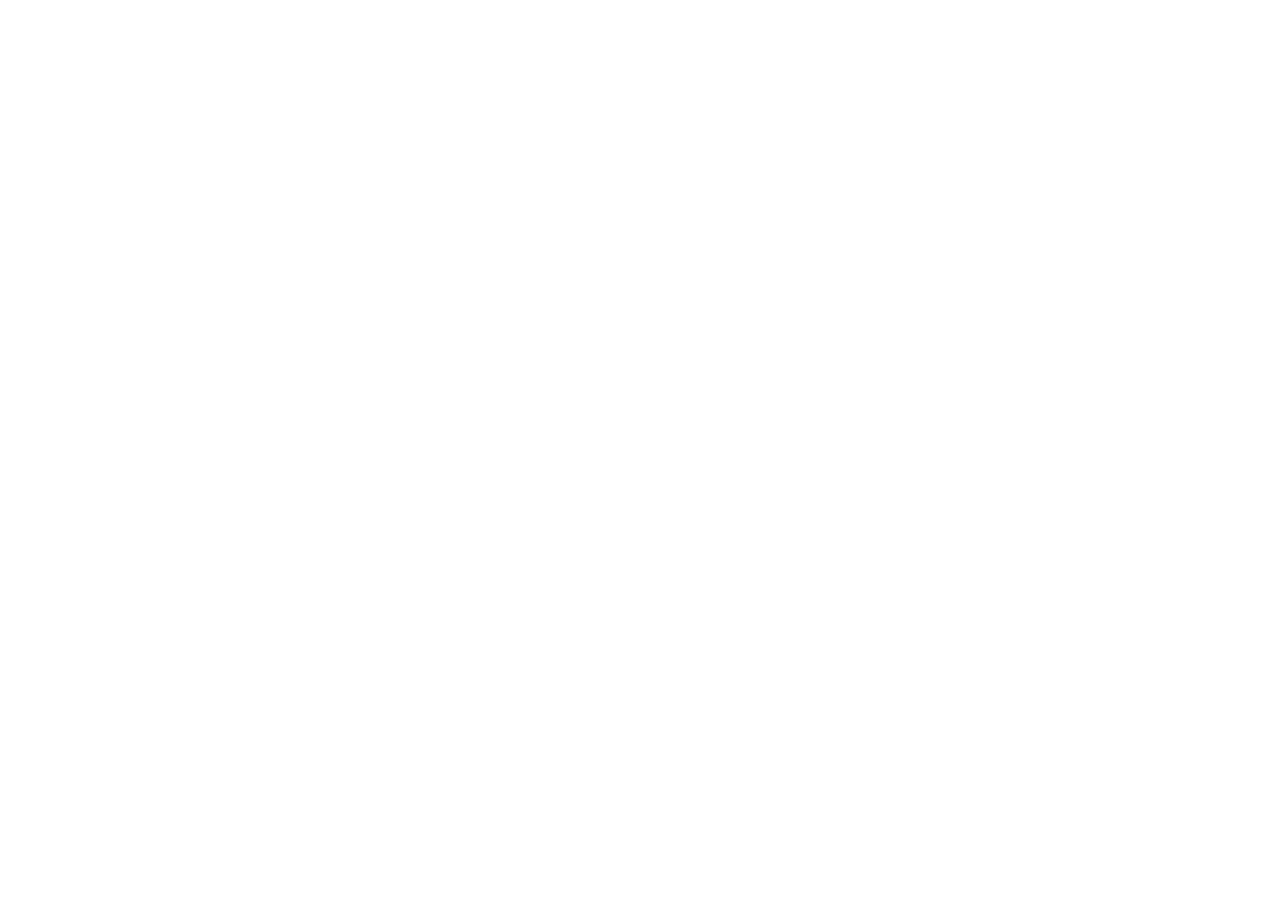
==== api/config/login_form.html @ 2508a824 "terminal" ====
<!DOCTYPE html>
<html lang="en">
<head>
    <meta charset="UTF-8">
    <meta name="viewport" content="width=device-width, initial-scale=1.0">
    <title>Document</title>
</head>
<body>
    
</body>
</html>
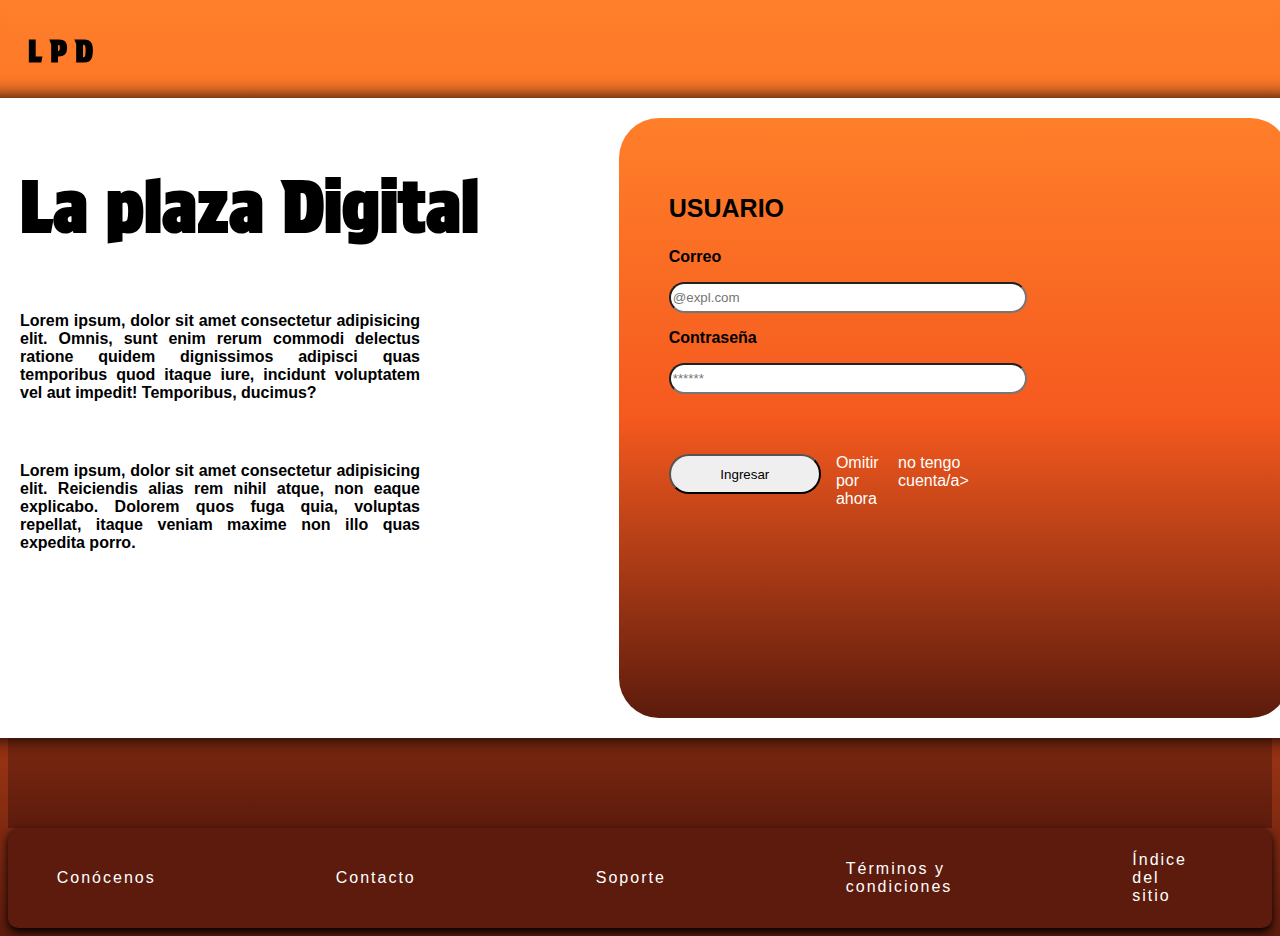
==== commit 749ac65f: "m" ====
--- a/api/config/login_form.html
+++ b/api/config/login_form.html
@@ -3,9 +3,58 @@
 <head>
     <meta charset="UTF-8">
     <meta name="viewport" content="width=device-width, initial-scale=1.0">
-    <title>Document</title>
+    <link rel="stylesheet" href="/css/register_form.css">
+    <link rel="stylesheet" href="/fonts.css">
+    <title>Login</title>
 </head>
 <body>
+    <header class="head">
+        <h2>L P D</h2>
+    </header>
+    <div class="contenedor">
+        <div class="div_centro">
+            
+            <div class="columna-texto">
+                <h1 class="Titulo">La plaza Digital</h1>
+                <div class="txt_cont">
+                    <p class="bnv_msg">Lorem ipsum, dolor sit amet consectetur adipisicing elit. Omnis, sunt enim rerum commodi delectus ratione quidem dignissimos adipisci quas temporibus quod itaque iure, incidunt voluptatem vel aut impedit! Temporibus, ducimus?</p>
+                </div>
+                
+                <div class="sub_desc">
+                    <p class="descrip">Lorem ipsum, dolor sit amet consectetur adipisicing elit. Reiciendis alias rem nihil atque, non eaque explicabo. Dolorem quos fuga quia, voluptas repellat, itaque veniam maxime non illo quas expedita porro.</p>
+                </div>
+            </div>
+            <div id="Logo_pag">
+                <div class="Regis_div">
+                    <div class="user_div">
+                        <p class="Ttl_usuario">USUARIO</p>
+                    </div>
+                    <p>Correo</p>
+                    <input type="email" class="imput" placeholder="@expl.com" required>
+                    
+
+                    <p>Contraseña</p>
+                    <input type="password" class="imput" placeholder="******">
+                    
+                        <div class="Action_div">
+                            <button class="butt_reg">Ingresar</button>
+                            <a href="../config/src/Producto_Descripción.html">Omitir por ahora</a>
+                            <a href="register_form.html">no tengo cuenta/a>
+                        </div>
+                </div>
+                </div>
+            </div>
+        </div>
+    </div>
     
+    <footer>
+        <div class="pie_pag">
+            <a href="#">Conócenos</a>
+            <a href="#">Contacto</a>
+            <a href="#">Soporte</a>
+            <a href="#">Términos y condiciones</a>
+            <a href="#">Índice del sitio</a>
+            <a href="#">Mas</a>
+        </div>   
 </body>
 </html>--- a/css/register_form.css
+++ b/css/register_form.css
@@ -0,0 +1,167 @@
+.contenedor {
+    display: flex;
+    justify-content: center;
+    align-items: center;
+    height: 820px;
+    background: #f3f2f2;
+}
+
+body{
+    background:linear-gradient(#ff7f2a, #F5591E, #5C1B0C);
+}
+
+.head{
+    border-radius: 25px;
+    position: fixed;
+}
+
+h2{
+    padding-left: 20px;
+    font-family:"ProtestStrike-Regular";
+    font-weight: 900px;
+    font-size: 30px;
+}
+
+.contenedor {
+    display: flex;
+    justify-content: center;
+    align-items: center;
+    height: 820px;
+    background: linear-gradient(#ff7f2a, #F5591E, #5C1B0C);;
+}
+
+.div_centro {
+    display: flex;
+    justify-content: space-between;
+    width: 1400px;
+    height: 600px;
+    background:  white;
+    padding: 20px;
+    border-radius: 35px;
+    box-shadow: 0 0 20px;
+}
+
+.columna-texto {
+    display: flex;
+    flex-direction: column;
+    width: 65%;
+}
+
+.Titulo {
+    text-align: left;
+    font-family: "ProtestStrike-Regular";
+    font-weight: 400px;
+    font-size: 70px;
+    margin-left: 20px;
+    padding-left: 60px;
+}
+
+.Ttl_usuario{
+    font-family: sans-serif;
+    font-weight: 400px;
+    font-size: 25px;
+}
+
+.txt_cont {
+    height: 150px;
+    width: 400px;
+    margin-left: 20px;
+    text-align: justify;
+    padding-left: 60px;
+}
+
+.bnv_msg {
+    text-align: left;
+    margin-bottom: 5px;
+    text-align: justify;
+    font-family: sans-serif;
+    font-weight: 700;
+}
+
+.sub_desc {
+    height: 150px;
+    width: 400px;
+    margin-left: 20px;
+    padding-left: 60px;
+}
+
+.descrip {
+    text-align: left;
+    text-align: justify;
+    word-break: initial;
+}
+
+
+#Logo_pag {
+    margin-right: 50px;
+    width: 900px;
+    display: flex;
+    background:linear-gradient(#ff7f2a, #F5591E, #5C1B0C);
+    border-radius: 40px;
+}
+
+.user_div{
+    margin-bottom: 10px;
+    gap: 50px;
+    font-family: "ProtestStrike-Regular";
+    font-weight: 200;
+}
+
+.Regis_div {
+    margin-top: 1px;
+    gap: 20px;
+    padding: 50px;
+    width: 300px;
+}
+.Action_div {
+    display: flex;
+    gap: 15px;
+    margin-top: 60px; 
+}
+
+.imput{
+    font-family: sans-serif;
+    height: 25px;
+    width: 350px;
+    border-radius: 20px;
+}
+
+p{
+    font-family: sans-serif;
+    font-weight: 600;
+}
+
+.butt_reg{
+    width: 350px;
+    height: 40px;
+    border-radius: 25px;
+    transition: transform 0.2s ease, box-shadow 0.2s ease;
+}
+
+
+.butt_reg:hover{
+    background-color: #ffba76;
+    color: black;
+    transform: translateY(-5px); 
+    box-shadow: 0 8px 16px black; 
+}
+
+.pie_pag {
+    display: flex; 
+    justify-content: center; 
+    align-items: center; 
+    height: 60px;
+    background:#5C1B0C;
+    padding: 20px;
+    border-radius: 10px;
+    letter-spacing: 2px;
+    gap: 180px;
+    box-shadow: 0 4px 8px black;
+}
+
+a{
+    color: white;
+    font-family: sans-serif;
+    text-decoration: none;
+}
+
--- a/fonts.css
+++ b/fonts.css
@@ -0,0 +1,11 @@
+@font-face {
+    font-family: "HoltwoodOneSC-Regular";
+    src: url("fonts/HoltwoodOneSC-Regular.ttf") format("truetype");
+    font-weight: 400;
+}
+
+@font-face {
+    font-family: "ProtestStrike-Regular";
+    src: url("fonts/ProtestStrike-Regular.ttf") format("truetype");
+    font-weight: 400px;
+}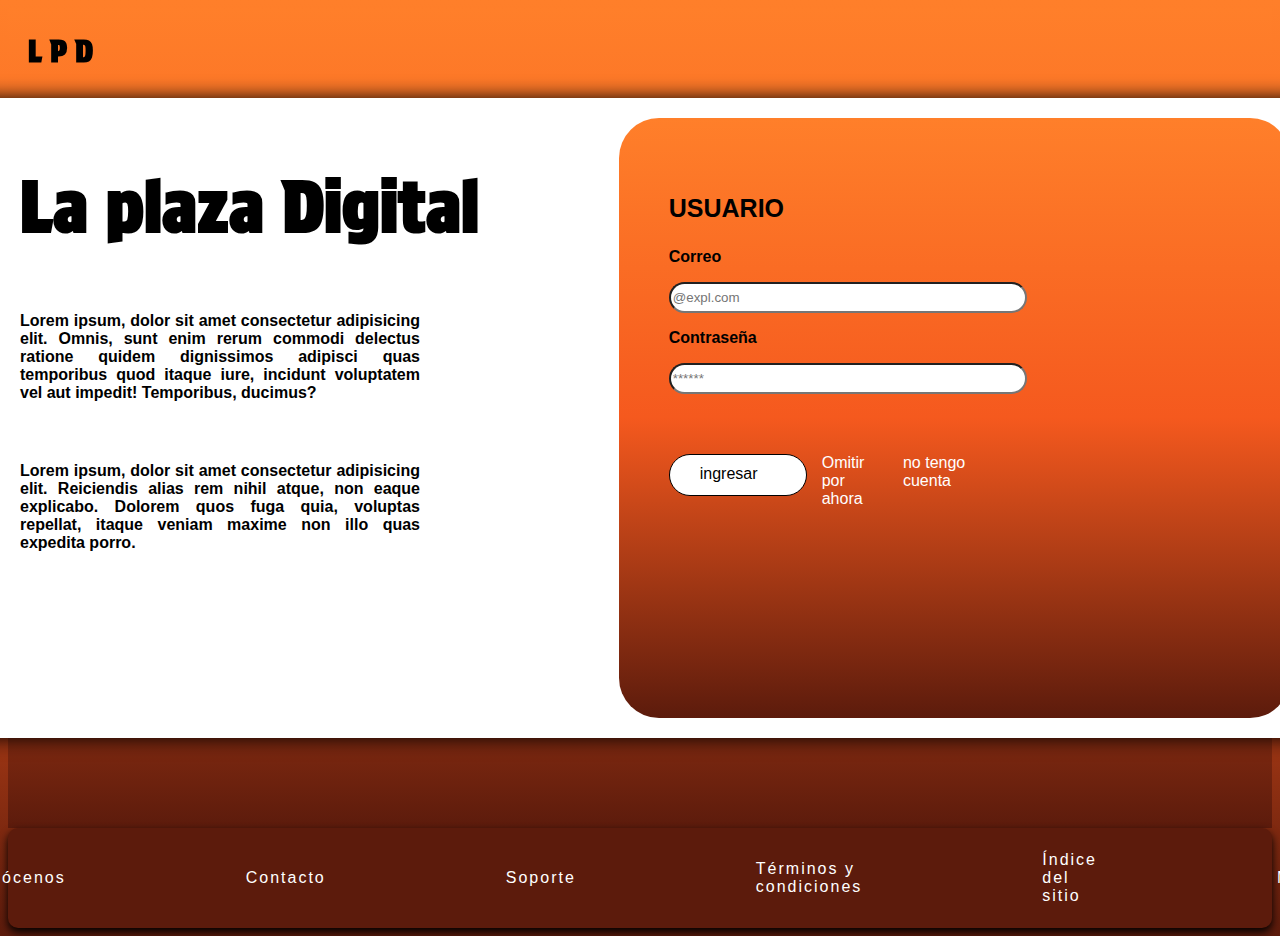
==== commit 6c78440a: "a" ====
--- a/api/config/login_form.html
+++ b/api/config/login_form.html
@@ -37,9 +37,9 @@
                     <input type="password" class="imput" placeholder="******">
                     
                         <div class="Action_div">
-                            <button class="butt_reg">Ingresar</button>
+                            <a href="src/Producto_Descripción.html" class="butt_reg">ingresar</a>
                             <a href="../config/src/Producto_Descripción.html">Omitir por ahora</a>
-                            <a href="register_form.html">no tengo cuenta/a>
+                            <a href="register_form.html">no tengo cuenta</a>
                         </div>
                 </div>
                 </div>
--- a/css/register_form.css
+++ b/css/register_form.css
@@ -132,10 +132,16 @@
 }
 
 .butt_reg{
-    width: 350px;
-    height: 40px;
+    width: 150px;
+    height: 30px;
     border-radius: 25px;
     transition: transform 0.2s ease, box-shadow 0.2s ease;
+    background-color: white;
+    color: black;
+    padding-left: 30px;
+    padding-top: 10px;
+    padding-right: 20px;
+    border: 1px solid black;
 }
 
 
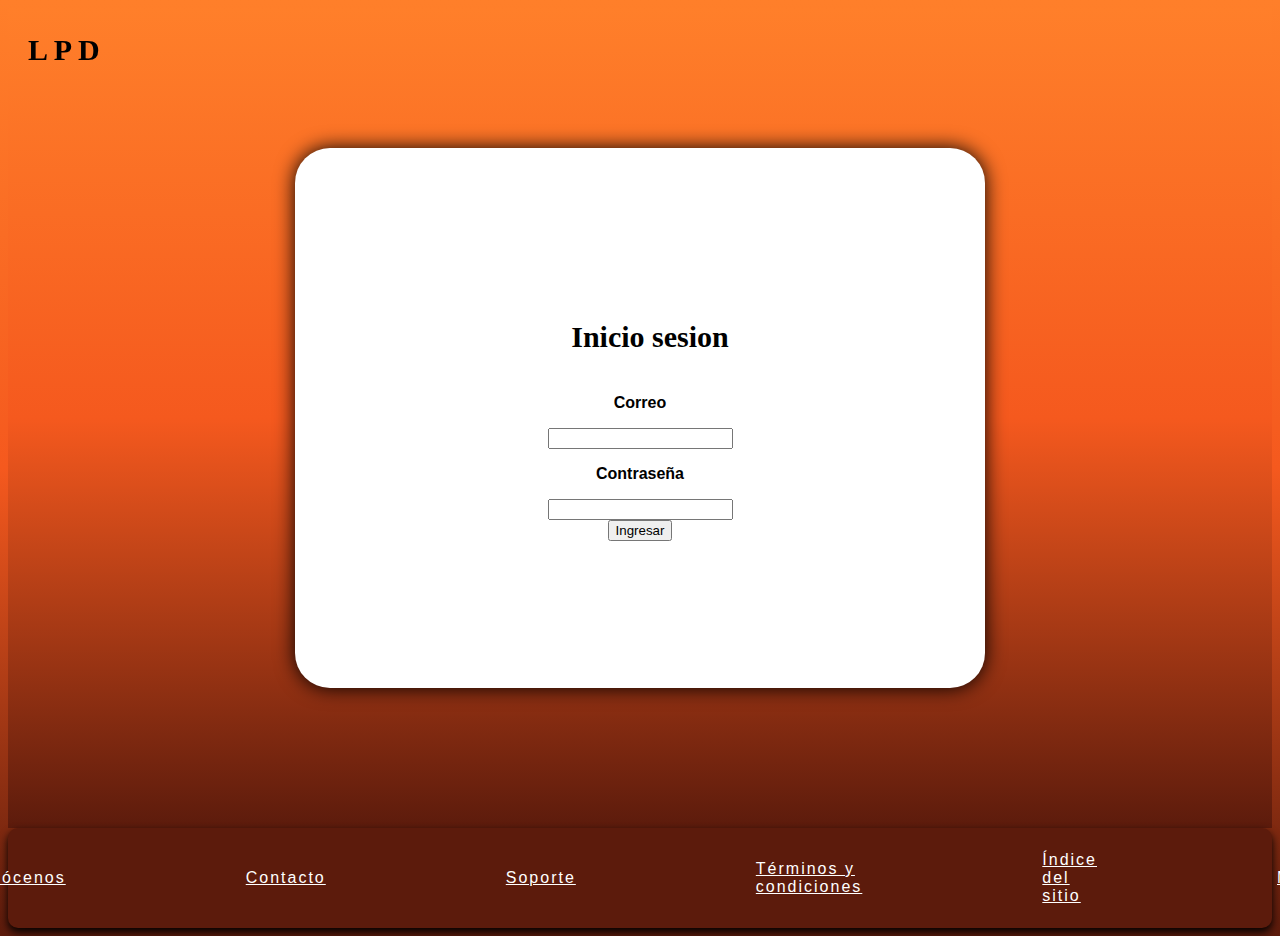
==== commit 3e63c822: "login" ====
--- a/api/config/login_form.html
+++ b/api/config/login_form.html
@@ -3,9 +3,8 @@
 <head>
     <meta charset="UTF-8">
     <meta name="viewport" content="width=device-width, initial-scale=1.0">
-    <link rel="stylesheet" href="/css/register_form.css">
-    <link rel="stylesheet" href="/fonts.css">
-    <title>Login</title>
+    <link rel="stylesheet" href="../../css/Login.css">
+    <title>Document</title>
 </head>
 <body>
     <header class="head">
@@ -13,40 +12,17 @@
     </header>
     <div class="contenedor">
         <div class="div_centro">
-            
-            <div class="columna-texto">
-                <h1 class="Titulo">La plaza Digital</h1>
-                <div class="txt_cont">
-                    <p class="bnv_msg">Lorem ipsum, dolor sit amet consectetur adipisicing elit. Omnis, sunt enim rerum commodi delectus ratione quidem dignissimos adipisci quas temporibus quod itaque iure, incidunt voluptatem vel aut impedit! Temporibus, ducimus?</p>
-                </div>
-                
-                <div class="sub_desc">
-                    <p class="descrip">Lorem ipsum, dolor sit amet consectetur adipisicing elit. Reiciendis alias rem nihil atque, non eaque explicabo. Dolorem quos fuga quia, voluptas repellat, itaque veniam maxime non illo quas expedita porro.</p>
-                </div>
-            </div>
-            <div id="Logo_pag">
-                <div class="Regis_div">
-                    <div class="user_div">
-                        <p class="Ttl_usuario">USUARIO</p>
-                    </div>
+                <div class="Div_form">
+                    <h2>Inicio sesion </h2>
                     <p>Correo</p>
-                    <input type="email" class="imput" placeholder="@expl.com" required>
-                    
-
+                    <input type="mail">
                     <p>Contraseña</p>
-                    <input type="password" class="imput" placeholder="******">
-                    
-                        <div class="Action_div">
-                            <a href="src/Producto_Descripción.html" class="butt_reg">ingresar</a>
-                            <a href="../config/src/Producto_Descripción.html">Omitir por ahora</a>
-                            <a href="register_form.html">no tengo cuenta</a>
-                        </div>
-                </div>
+                    <input type="password">
+                    <button>Ingresar</button>
                 </div>
             </div>
         </div>
     </div>
-    
     <footer>
         <div class="pie_pag">
             <a href="#">Conócenos</a>
--- a/css/Login.css
+++ b/css/Login.css
@@ -0,0 +1,85 @@
+.contenedor {
+    display: flex;
+    justify-content: center;
+    align-items: center;
+    height: 820px;
+    background: #f3f2f2;
+}
+
+body{
+    background:linear-gradient(#ff7f2a, #F5591E, #5C1B0C);
+}
+
+.head{
+    border-radius: 25px;
+    position: fixed;
+}
+
+h2{
+    padding-left: 20px;
+    font-family:"ProtestStrike-Regular";
+    font-weight: 900px;
+    font-size: 30px;
+}
+
+.contenedor {
+    display: flex;
+    justify-content: center;
+    align-items: center;
+    height: 820px;
+    background: linear-gradient(#ff7f2a, #F5591E, #5C1B0C);;
+}
+
+.div_centro {
+    display: flex;
+    justify-content: space-between;
+    width: 650px;
+    height: 500px;
+    background:  white;
+    padding: 20px;
+    border-radius: 35px;
+    box-shadow: 0 0 20px;
+}
+
+.Div_form{
+    display: flex;
+    flex-direction: column;
+    align-items: center;
+    justify-content: center;
+    width: 100%;
+    padding: 15px; 
+}
+
+.Titulo {
+    text-align: left;
+    font-family: "ProtestStrike-Regular";
+    font-weight: 400px;
+    font-size: 70px;
+    margin-left: 20px;
+    padding-left: 60px;
+}
+
+
+p{
+    font-family: sans-serif;
+    font-weight: 600;
+}
+
+.pie_pag {
+    display: flex; 
+    justify-content: center; 
+    align-items: center; 
+    height: 60px;
+    background:#5C1B0C;
+    padding: 20px;
+    border-radius: 10px;
+    letter-spacing: 2px;
+    gap: 180px;
+    box-shadow: 0 4px 8px black;
+}
+
+a{
+    color: white;
+    font-family: sans-serif;
+    text-decoration: none;
+}